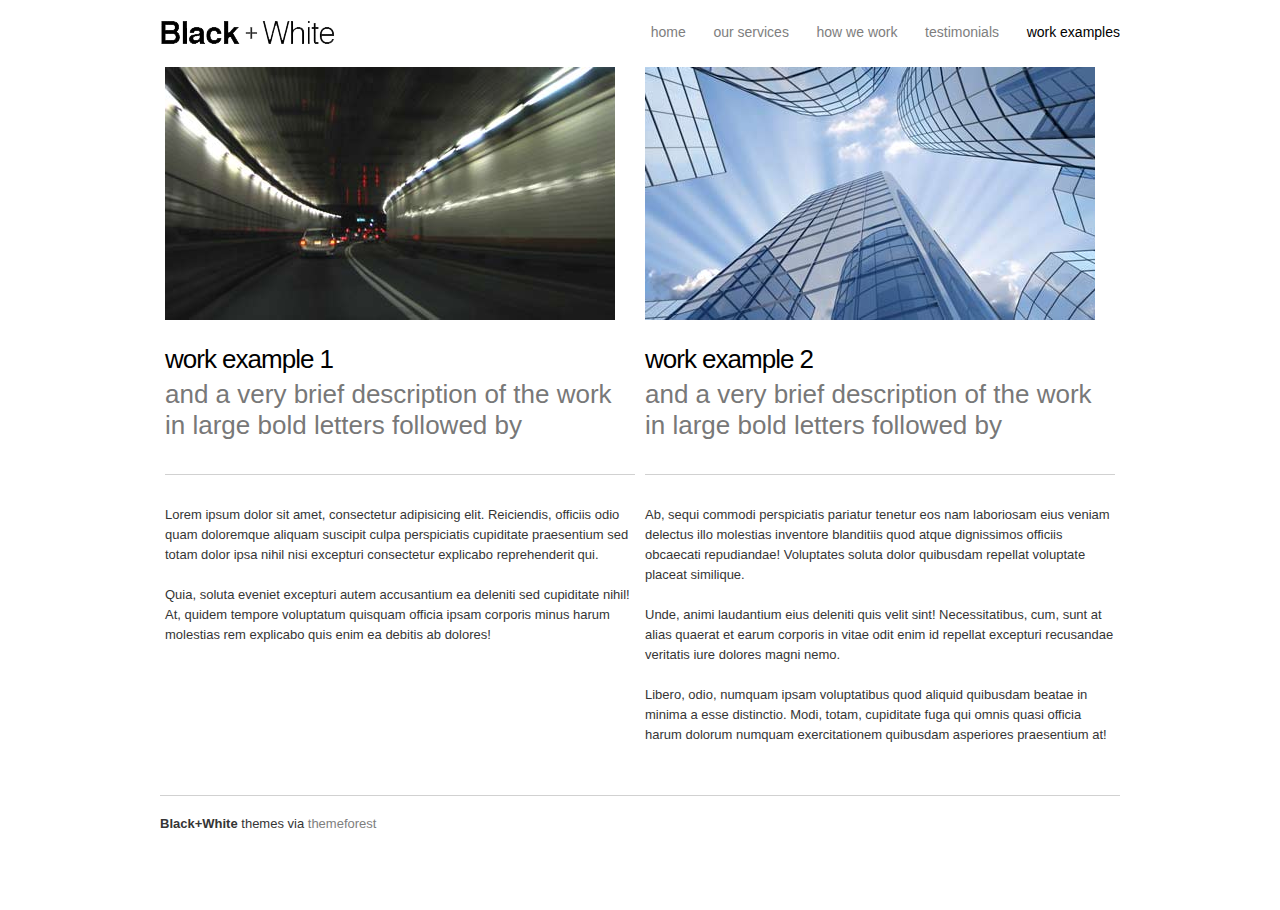
==== work.html @ 635a8863 "finalized" ====
<!DOCTYPE HTML>
<html>
<head>
	<meta charset="utf-8" />
	<title>Black + White</title>
	<link rel="stylesheet" type="text/css" href="css/reset.css">
	<link rel="stylesheet" type="text/css" href="css/text.css">
	<link rel="stylesheet" type="text/css" href="css/960_24_col.css">

	<link rel="stylesheet" type="text/css" href="css/style.css">
</head>
<body>
	<div class="container">
		<header>
			<div class="container_24">
				<a href="index.html">
					<h1 class="lool">Black+White | Work</h1>
				</a>
				<nav class="lool">
					<ul>
						<li><a href="index.html">Home</a></li>
						<li><a href="#">Our services</a></li>
						<li><a href="#">How we work</a></li>
						<li><a href="#">Testimonials</a></li>
						<li><a href="work.html"  class="selected">Work examples</a></li>
					</ul>
				</nav>			
			</div>			
		</header>
		<div class="main container_24">
			<div class="grid_12 work">
				<img src="img/work_1.jpg" alt="Photo of first work">
				<h2>Work Example 1</h2>
				<h4>And a very brief description of the work in large bold letters followed by</h4>
				<p>Lorem ipsum dolor sit amet, consectetur adipisicing elit. Reiciendis, officiis odio quam doloremque aliquam suscipit culpa perspiciatis cupiditate praesentium sed totam dolor ipsa nihil nisi excepturi consectetur explicabo reprehenderit qui.</p>
				<p>Quia, soluta eveniet excepturi autem accusantium ea deleniti sed cupiditate nihil! At, quidem tempore voluptatum quisquam officia ipsam corporis minus harum molestias rem explicabo quis enim ea debitis ab dolores!</p>				
			</div>
			<div class="grid_12 work">
				<img src="img/work_2.jpg" alt="Photo of second work">
				<h2>Work Example 2</h2>
				<h4>And a very brief description of the work in large bold letters followed by</h4>
				<p>Ab, sequi commodi perspiciatis pariatur tenetur eos nam laboriosam eius veniam delectus illo molestias inventore blanditiis quod atque dignissimos officiis obcaecati repudiandae! Voluptates soluta dolor quibusdam repellat voluptate placeat similique.</p>
				<p>Unde, animi laudantium eius deleniti quis velit sint! Necessitatibus, cum, sunt at alias quaerat et earum corporis in vitae odit enim id repellat excepturi recusandae veritatis iure dolores magni nemo.</p>
				<p>Libero, odio, numquam ipsam voluptatibus quod aliquid quibusdam beatae in minima a esse distinctio. Modi, totam, cupiditate fuga qui omnis quasi officia harum dolorum numquam exercitationem quibusdam asperiores praesentium at!</p>				
			</div>		
		</div>	
		<footer>
			<p><strong>Black+White</strong> themes via <a href="themeforest.net">themeforest</a></p>
		</footer>
	</div> <!-- end container -->
</body>
</html>
---- css/text.css ----
/*
  960 Grid System ~ Text CSS.
  Learn more ~ http://960.gs/

  Licensed under GPL and MIT.
*/

/* `Basic HTML
----------------------------------------------------------------------------------------------------*/

body {
  font: 13px/1.5 "Helvetica Neue", Arial, "Liberation Sans", FreeSans, sans-serif;
}

pre,
code {
  font-family: "DejaVu Sans Mono", Menlo, Consolas, monospace;
}

hr {
  border: 0 solid #ccc;
  border-top-width: 1px;
  clear: both;
  height: 0;
}

/* `Headings
----------------------------------------------------------------------------------------------------*/

h1 {
  font-size: 25px;
}

h2 {
  font-size: 23px;
}

h3 {
  font-size: 21px;
}

h4 {
  font-size: 19px;
}

h5 {
  font-size: 17px;
}

h6 {
  font-size: 15px;
}

/* `Spacing
----------------------------------------------------------------------------------------------------*/

ol {
  list-style: decimal;
}

ul {
  list-style: disc;
}

li {
  margin-left: 30px;
}

p,
dl,
hr,
h1,
h2,
h3,
h4,
h5,
h6,
ol,
ul,
pre,
table,
address,
fieldset,
figure {
  margin-bottom: 20px;
}
---- css/960_24_col.css ----
/*
  960 Grid System ~ Core CSS.
  Learn more ~ http://960.gs/

  Licensed under GPL and MIT.
*/

/*
  Forces backgrounds to span full width,
  even if there is horizontal scrolling.
  Increase this if your layout is wider.

  Note: IE6 works fine without this fix.
*/

body {
  min-width: 960px;
}

/* `Container
----------------------------------------------------------------------------------------------------*/

.container_24 {
  margin-left: auto;
  margin-right: auto;
  width: 960px;
}

/* `Grid >> Global
----------------------------------------------------------------------------------------------------*/

.grid_1,
.grid_2,
.grid_3,
.grid_4,
.grid_5,
.grid_6,
.grid_7,
.grid_8,
.grid_9,
.grid_10,
.grid_11,
.grid_12,
.grid_13,
.grid_14,
.grid_15,
.grid_16,
.grid_17,
.grid_18,
.grid_19,
.grid_20,
.grid_21,
.grid_22,
.grid_23,
.grid_24 {
  display: inline;
  float: left;
  margin-left: 5px;
  margin-right: 5px;
}

.push_1, .pull_1,
.push_2, .pull_2,
.push_3, .pull_3,
.push_4, .pull_4,
.push_5, .pull_5,
.push_6, .pull_6,
.push_7, .pull_7,
.push_8, .pull_8,
.push_9, .pull_9,
.push_10, .pull_10,
.push_11, .pull_11,
.push_12, .pull_12,
.push_13, .pull_13,
.push_14, .pull_14,
.push_15, .pull_15,
.push_16, .pull_16,
.push_17, .pull_17,
.push_18, .pull_18,
.push_19, .pull_19,
.push_20, .pull_20,
.push_21, .pull_21,
.push_22, .pull_22,
.push_23, .pull_23 {
  position: relative;
}

/* `Grid >> Children (Alpha ~ First, Omega ~ Last)
----------------------------------------------------------------------------------------------------*/

.alpha {
  margin-left: 0;
}

.omega {
  margin-right: 0;
}

/* `Grid >> 24 Columns
----------------------------------------------------------------------------------------------------*/

.container_24 .grid_1 {
  width: 30px;
}

.container_24 .grid_2 {
  width: 70px;
}

.container_24 .grid_3 {
  width: 110px;
}

.container_24 .grid_4 {
  width: 150px;
}

.container_24 .grid_5 {
  width: 190px;
}

.container_24 .grid_6 {
  width: 230px;
}

.container_24 .grid_7 {
  width: 270px;
}

.container_24 .grid_8 {
  width: 310px;
}

.container_24 .grid_9 {
  width: 350px;
}

.container_24 .grid_10 {
  width: 390px;
}

.container_24 .grid_11 {
  width: 430px;
}

.container_24 .grid_12 {
  width: 470px;
}

.container_24 .grid_13 {
  width: 510px;
}

.container_24 .grid_14 {
  width: 550px;
}

.container_24 .grid_15 {
  width: 590px;
}

.container_24 .grid_16 {
  width: 630px;
}

.container_24 .grid_17 {
  width: 670px;
}

.container_24 .grid_18 {
  width: 710px;
}

.container_24 .grid_19 {
  width: 750px;
}

.container_24 .grid_20 {
  width: 790px;
}

.container_24 .grid_21 {
  width: 830px;
}

.container_24 .grid_22 {
  width: 870px;
}

.container_24 .grid_23 {
  width: 910px;
}

.container_24 .grid_24 {
  width: 950px;
}

/* `Prefix Extra Space >> 24 Columns
----------------------------------------------------------------------------------------------------*/

.container_24 .prefix_1 {
  padding-left: 40px;
}

.container_24 .prefix_2 {
  padding-left: 80px;
}

.container_24 .prefix_3 {
  padding-left: 120px;
}

.container_24 .prefix_4 {
  padding-left: 160px;
}

.container_24 .prefix_5 {
  padding-left: 200px;
}

.container_24 .prefix_6 {
  padding-left: 240px;
}

.container_24 .prefix_7 {
  padding-left: 280px;
}

.container_24 .prefix_8 {
  padding-left: 320px;
}

.container_24 .prefix_9 {
  padding-left: 360px;
}

.container_24 .prefix_10 {
  padding-left: 400px;
}

.container_24 .prefix_11 {
  padding-left: 440px;
}

.container_24 .prefix_12 {
  padding-left: 480px;
}

.container_24 .prefix_13 {
  padding-left: 520px;
}

.container_24 .prefix_14 {
  padding-left: 560px;
}

.container_24 .prefix_15 {
  padding-left: 600px;
}

.container_24 .prefix_16 {
  padding-left: 640px;
}

.container_24 .prefix_17 {
  padding-left: 680px;
}

.container_24 .prefix_18 {
  padding-left: 720px;
}

.container_24 .prefix_19 {
  padding-left: 760px;
}

.container_24 .prefix_20 {
  padding-left: 800px;
}

.container_24 .prefix_21 {
  padding-left: 840px;
}

.container_24 .prefix_22 {
  padding-left: 880px;
}

.container_24 .prefix_23 {
  padding-left: 920px;
}

/* `Suffix Extra Space >> 24 Columns
----------------------------------------------------------------------------------------------------*/

.container_24 .suffix_1 {
  padding-right: 40px;
}

.container_24 .suffix_2 {
  padding-right: 80px;
}

.container_24 .suffix_3 {
  padding-right: 120px;
}

.container_24 .suffix_4 {
  padding-right: 160px;
}

.container_24 .suffix_5 {
  padding-right: 200px;
}

.container_24 .suffix_6 {
  padding-right: 240px;
}

.container_24 .suffix_7 {
  padding-right: 280px;
}

.container_24 .suffix_8 {
  padding-right: 320px;
}

.container_24 .suffix_9 {
  padding-right: 360px;
}

.container_24 .suffix_10 {
  padding-right: 400px;
}

.container_24 .suffix_11 {
  padding-right: 440px;
}

.container_24 .suffix_12 {
  padding-right: 480px;
}

.container_24 .suffix_13 {
  padding-right: 520px;
}

.container_24 .suffix_14 {
  padding-right: 560px;
}

.container_24 .suffix_15 {
  padding-right: 600px;
}

.container_24 .suffix_16 {
  padding-right: 640px;
}

.container_24 .suffix_17 {
  padding-right: 680px;
}

.container_24 .suffix_18 {
  padding-right: 720px;
}

.container_24 .suffix_19 {
  padding-right: 760px;
}

.container_24 .suffix_20 {
  padding-right: 800px;
}

.container_24 .suffix_21 {
  padding-right: 840px;
}

.container_24 .suffix_22 {
  padding-right: 880px;
}

.container_24 .suffix_23 {
  padding-right: 920px;
}

/* `Push Space >> 24 Columns
----------------------------------------------------------------------------------------------------*/

.container_24 .push_1 {
  left: 40px;
}

.container_24 .push_2 {
  left: 80px;
}

.container_24 .push_3 {
  left: 120px;
}

.container_24 .push_4 {
  left: 160px;
}

.container_24 .push_5 {
  left: 200px;
}

.container_24 .push_6 {
  left: 240px;
}

.container_24 .push_7 {
  left: 280px;
}

.container_24 .push_8 {
  left: 320px;
}

.container_24 .push_9 {
  left: 360px;
}

.container_24 .push_10 {
  left: 400px;
}

.container_24 .push_11 {
  left: 440px;
}

.container_24 .push_12 {
  left: 480px;
}

.container_24 .push_13 {
  left: 520px;
}

.container_24 .push_14 {
  left: 560px;
}

.container_24 .push_15 {
  left: 600px;
}

.container_24 .push_16 {
  left: 640px;
}

.container_24 .push_17 {
  left: 680px;
}

.container_24 .push_18 {
  left: 720px;
}

.container_24 .push_19 {
  left: 760px;
}

.container_24 .push_20 {
  left: 800px;
}

.container_24 .push_21 {
  left: 840px;
}

.container_24 .push_22 {
  left: 880px;
}

.container_24 .push_23 {
  left: 920px;
}

/* `Pull Space >> 24 Columns
----------------------------------------------------------------------------------------------------*/

.container_24 .pull_1 {
  left: -40px;
}

.container_24 .pull_2 {
  left: -80px;
}

.container_24 .pull_3 {
  left: -120px;
}

.container_24 .pull_4 {
  left: -160px;
}

.container_24 .pull_5 {
  left: -200px;
}

.container_24 .pull_6 {
  left: -240px;
}

.container_24 .pull_7 {
  left: -280px;
}

.container_24 .pull_8 {
  left: -320px;
}

.container_24 .pull_9 {
  left: -360px;
}

.container_24 .pull_10 {
  left: -400px;
}

.container_24 .pull_11 {
  left: -440px;
}

.container_24 .pull_12 {
  left: -480px;
}

.container_24 .pull_13 {
  left: -520px;
}

.container_24 .pull_14 {
  left: -560px;
}

.container_24 .pull_15 {
  left: -600px;
}

.container_24 .pull_16 {
  left: -640px;
}

.container_24 .pull_17 {
  left: -680px;
}

.container_24 .pull_18 {
  left: -720px;
}

.container_24 .pull_19 {
  left: -760px;
}

.container_24 .pull_20 {
  left: -800px;
}

.container_24 .pull_21 {
  left: -840px;
}

.container_24 .pull_22 {
  left: -880px;
}

.container_24 .pull_23 {
  left: -920px;
}

/* `Clear Floated Elements
----------------------------------------------------------------------------------------------------*/

/* http://sonspring.com/journal/clearing-floats */

.clear {
  clear: both;
  display: block;
  overflow: hidden;
  visibility: hidden;
  width: 0;
  height: 0;
}

/* http://www.yuiblog.com/blog/2010/09/27/clearfix-reloaded-overflowhidden-demystified */

.clearfix:before,
.clearfix:after,
.container_24:before,
.container_24:after {
  content: '.';
  display: block;
  overflow: hidden;
  visibility: hidden;
  font-size: 0;
  line-height: 0;
  width: 0;
  height: 0;
}

.clearfix:after,
.container_24:after {
  clear: both;
}

/*
  The following zoom:1 rule is specifically for IE6 + IE7.
  Move to separate stylesheet if invalid CSS is a problem.
*/

.clearfix,
.container_24 {
  zoom: 1;
}
---- css/style.css ----
.container {
	width: 960px;
	margin: auto;
	
}

/*
***********************
* =header
***********************
*/

header {
	overflow: hidden;
}

header h1 {
	background: url(../img/logo.png) no-repeat;
	text-indent: -9999px;
	width: 175px;
	height: 25px;
	margin: 10px 0 22px 0;
	float: left;
}


/*
***********************
* =navigation
***********************
*/

nav {
	float: right;
	padding-top: 12px;
}

nav li {  	
	display: inline;
}

nav a {
	text-transform: lowercase;
	font-size: 14px;
}

/*
***********************
* =banner
***********************
*/


.banner {
	background: url(../img/night_bg.jpg) no-repeat;
	/*height: 330px;*/
	height: 290px;
	/*width: 786px;	*/
	
	/*margin: 0 0 20px 0;*/
		/*
	background: url(../img/city_bg.jpg) no-repeat;
	height: 226px;
	width: 692px;
	*/
	position: relative;
}

.callout {
	background: black;
	height: 290px;	
}

/*
***********************
* =main
***********************
*/

.main {
	/*margin-top: 20px;*/
}

.banners {
	margin-bottom: 20px;
}

/*
***********************
* =footer
***********************
*/

footer {
	border-top: 1px solid #d1d1d1;
	padding-top: 18px;	
	margin-top: 30px;
}

/*
***********************
* =various
***********************
*/

a {
	color: #7e7e7e;
	text-decoration: none;
}

a:hover, .selected {
	color: black;	
}

li {
	margin-left: 24px;
}

.button {
	background: #242324;
	padding: 6px;
	color: white;
	text-transform: uppercase;
	/*font-weight: bold;*/
	font-size: 11px;
}

.button:hover {
	color:white;
	background: black;
} 

.container {
	margin-top: 10px;
}

.main blockquote p {
	padding-left: 25px;
}

blockquote, blockquote p {
	font-size: 15px;
	line-height: 20px;
	font-style: italic;
	color: #0e0e0e;
	position: relative;
}

blockquote p:first-child:before, blockquote p:last-child:after {
	color: #bfbfbf;
	font-size: 40px;
}

.main blockquote p:first-child:before {
	content: '“';
	position: absolute;
	top: 5px;
	left: 0;
}
.main blockquote p:last-child:after {
	content: '”';
	position: absolute;
	bottom: -5px;
	right: 0;
	/*float: right;*/

}

/*
***********************
* =typography
***********************
*/

p {
	font-size: 13px;
	line-height: 20px;
	color: #353535;
	/*font-style: italic;*/
}

h1, h2 {
	letter-spacing: -1px;
}

h3 {
	font-size: 26px;
	text-transform: lowercase;
	border-bottom: 1px solid #d1d1d1;
	padding-bottom: 20px;
	margin-bottom: 15px;
	line-height: 1em;
}

.banner h2 {
	color: white;
	width: 410px;
	font-weight: normal;
	position: absolute;
	bottom: 0;
	left: 8px;
	padding: 0 8px;
	background: rgba(0, 0, 0, .5);
	text-transform: lowercase;
}

/*
***********************
* =work
***********************
*/


.work h2, .work h4 {
	text-transform: lowercase;
	font-weight: normal;
	font-size: 26px;		
}

.work h2 {
	
	margin-bottom: 0; 		
}

.work img {
	margin-bottom: 20px;
}

.work h4 {
	color: #787878;
	line-height: 1.2em;
	border-bottom: 1px solid #d1d1d1;
	padding-bottom: 33px;
	margin-bottom: 30px;	
}
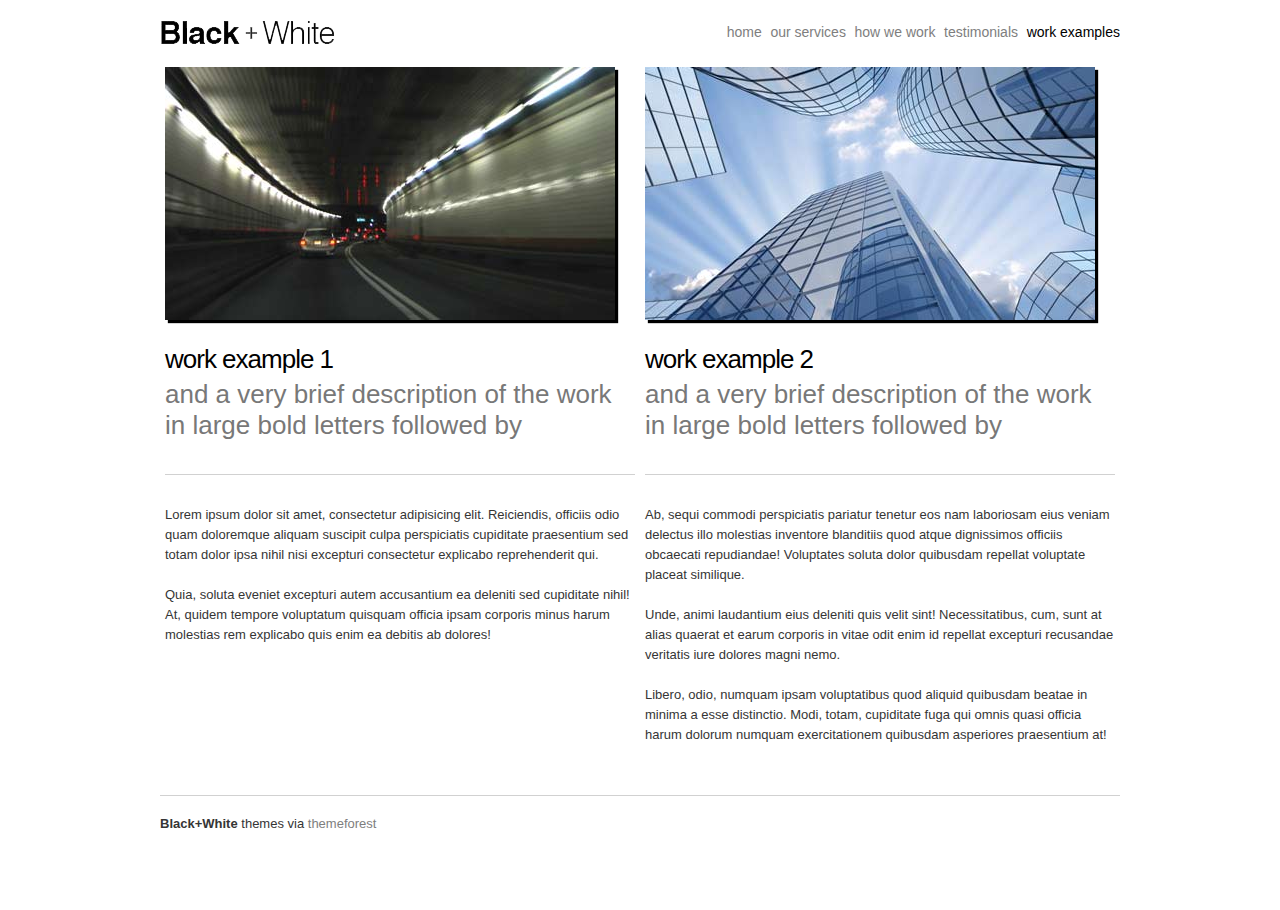
==== commit 492bd3a9: "css3" ====
--- a/work.html
+++ b/work.html
@@ -29,14 +29,18 @@
 		</header>
 		<div class="main container_24">
 			<div class="grid_12 work">
-				<img src="img/work_1.jpg" alt="Photo of first work">
+				<a href="#">
+					<img src="img/work_1.jpg" alt="Photo of first work">
+				</a>
 				<h2>Work Example 1</h2>
 				<h4>And a very brief description of the work in large bold letters followed by</h4>
 				<p>Lorem ipsum dolor sit amet, consectetur adipisicing elit. Reiciendis, officiis odio quam doloremque aliquam suscipit culpa perspiciatis cupiditate praesentium sed totam dolor ipsa nihil nisi excepturi consectetur explicabo reprehenderit qui.</p>
 				<p>Quia, soluta eveniet excepturi autem accusantium ea deleniti sed cupiditate nihil! At, quidem tempore voluptatum quisquam officia ipsam corporis minus harum molestias rem explicabo quis enim ea debitis ab dolores!</p>				
 			</div>
 			<div class="grid_12 work">
-				<img src="img/work_2.jpg" alt="Photo of second work">
+				<a href="#">
+					<img src="img/work_2.jpg" alt="Photo of second work">
+				</a>
 				<h2>Work Example 2</h2>
 				<h4>And a very brief description of the work in large bold letters followed by</h4>
 				<p>Ab, sequi commodi perspiciatis pariatur tenetur eos nam laboriosam eius veniam delectus illo molestias inventore blanditiis quod atque dignissimos officiis obcaecati repudiandae! Voluptates soluta dolor quibusdam repellat voluptate placeat similique.</p>
--- a/css/style.css
+++ b/css/style.css
@@ -1,7 +1,6 @@
 .container {
 	width: 960px;
 	margin: auto;
-	
 }
 
 /*
@@ -44,6 +43,13 @@
 	font-size: 14px;
 }
 
+.banner:hover, .callout:hover, .work img:hover {
+	-webkit-transform: scale(1.02) rotate(-0.5deg);
+	-moz-transform: scale(1.02) rotate(-0.5deg);
+	-o-transform: scale(1.02) rotate(-0.5deg);
+	transform: scale(1.02) rotate(-0.5deg);
+}
+
 /*
 ***********************
 * =banner
@@ -51,11 +57,17 @@
 */
 
 
+.banner, .callout, .work img {	
+	-webkit-box-shadow: 3px 3px 1px black;
+	-moz-box-shadow: 3px 3px 1px black;
+	box-shadow: 3px 3px 1px black;
+
+}
 .banner {
-	background: url(../img/night_bg.jpg) no-repeat;
+	background: url(../img/night_bg2.jpg) no-repeat;
 	/*height: 330px;*/
-	height: 290px;
-	/*width: 786px;	*/
+	height: 253px;
+	width: 600px;
 	
 	/*margin: 0 0 20px 0;*/
 		/*
@@ -63,12 +75,21 @@
 	height: 226px;
 	width: 692px;
 	*/
-	position: relative;
+	position: relative;	
 }
 
 .callout {
-	background: black;
-	height: 290px;	
+	/*background: black;*/
+	height: 253px;
+	background: #7d7e7d; /* Old browsers */
+	background: -moz-linear-gradient(top,  #7d7e7d 0%, #0e0e0e 100%); /* FF3.6+ */
+	background: -webkit-gradient(linear, left top, left bottom, color-stop(0%,#7d7e7d), color-stop(100%,#0e0e0e)); /* Chrome,Safari4+ */
+	background: -webkit-linear-gradient(top,  #7d7e7d 0%,#0e0e0e 100%); /* Chrome10+,Safari5.1+ */
+	background: -o-linear-gradient(top,  #7d7e7d 0%,#0e0e0e 100%); /* Opera 11.10+ */
+	background: -ms-linear-gradient(top,  #7d7e7d 0%,#0e0e0e 100%); /* IE10+ */
+	background: linear-gradient(to bottom,  #7d7e7d 0%,#0e0e0e 100%); /* W3C */
+	filter: progid:DXImageTransform.Microsoft.gradient( startColorstr='#7d7e7d', endColorstr='#0e0e0e',GradientType=0 ); /* IE6-9 */
+
 }
 
 /*
@@ -113,7 +134,7 @@
 }
 
 li {
-	margin-left: 24px;
+	margin-left: 5px;
 }
 
 .button {
@@ -123,11 +144,14 @@
 	text-transform: uppercase;
 	/*font-weight: bold;*/
 	font-size: 11px;
+	box-shadow: 1px 1px 3px #000;
 }
 
 .button:hover {
-	color:white;
+	/*color:white;*/
+	color: lightgray;
 	background: black;
+
 } 
 
 .container {
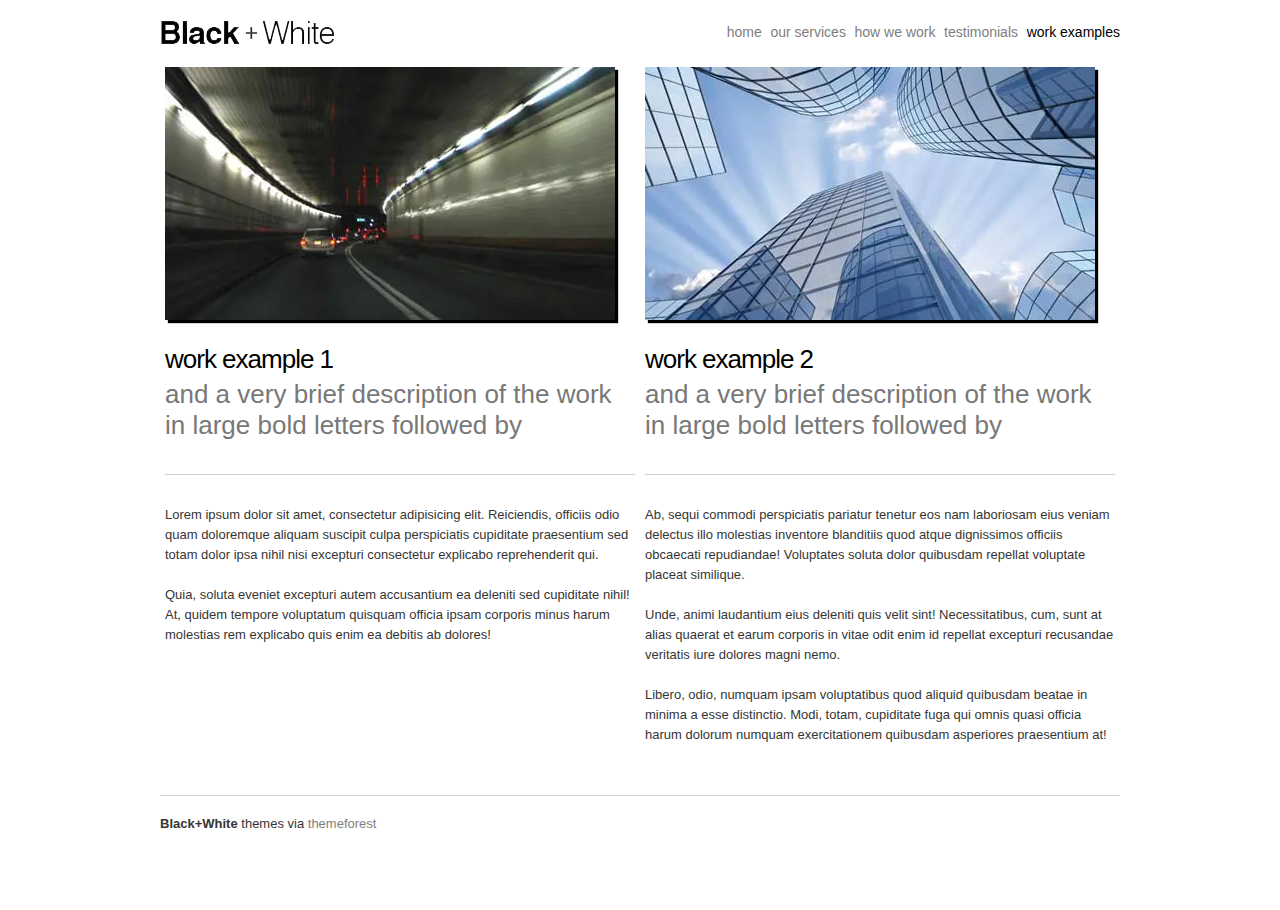
==== commit fcb76f2d: "Try webp :thinking:" ====
--- a/work.html
+++ b/work.html
@@ -1,56 +1,56 @@
 <!DOCTYPE HTML>
 <html>
 <head>
-	<meta charset="utf-8" />
-	<title>Black + White</title>
-	<link rel="stylesheet" type="text/css" href="css/reset.css">
-	<link rel="stylesheet" type="text/css" href="css/text.css">
-	<link rel="stylesheet" type="text/css" href="css/960_24_col.css">
+  <meta charset="utf-8" />
+  <title>Black + White</title>
+  <link rel="stylesheet" type="text/css" href="css/reset.css">
+  <link rel="stylesheet" type="text/css" href="css/text.css">
+  <link rel="stylesheet" type="text/css" href="css/960_24_col.css">
 
-	<link rel="stylesheet" type="text/css" href="css/style.css">
+  <link rel="stylesheet" type="text/css" href="css/style.css">
 </head>
 <body>
-	<div class="container">
-		<header>
-			<div class="container_24">
-				<a href="index.html">
-					<h1 class="lool">Black+White | Work</h1>
-				</a>
-				<nav class="lool">
-					<ul>
-						<li><a href="index.html">Home</a></li>
-						<li><a href="#">Our services</a></li>
-						<li><a href="#">How we work</a></li>
-						<li><a href="#">Testimonials</a></li>
-						<li><a href="work.html"  class="selected">Work examples</a></li>
-					</ul>
-				</nav>			
-			</div>			
-		</header>
-		<div class="main container_24">
-			<div class="grid_12 work">
-				<a href="#">
-					<img src="img/work_1.jpg" alt="Photo of first work">
-				</a>
-				<h2>Work Example 1</h2>
-				<h4>And a very brief description of the work in large bold letters followed by</h4>
-				<p>Lorem ipsum dolor sit amet, consectetur adipisicing elit. Reiciendis, officiis odio quam doloremque aliquam suscipit culpa perspiciatis cupiditate praesentium sed totam dolor ipsa nihil nisi excepturi consectetur explicabo reprehenderit qui.</p>
-				<p>Quia, soluta eveniet excepturi autem accusantium ea deleniti sed cupiditate nihil! At, quidem tempore voluptatum quisquam officia ipsam corporis minus harum molestias rem explicabo quis enim ea debitis ab dolores!</p>				
-			</div>
-			<div class="grid_12 work">
-				<a href="#">
-					<img src="img/work_2.jpg" alt="Photo of second work">
-				</a>
-				<h2>Work Example 2</h2>
-				<h4>And a very brief description of the work in large bold letters followed by</h4>
-				<p>Ab, sequi commodi perspiciatis pariatur tenetur eos nam laboriosam eius veniam delectus illo molestias inventore blanditiis quod atque dignissimos officiis obcaecati repudiandae! Voluptates soluta dolor quibusdam repellat voluptate placeat similique.</p>
-				<p>Unde, animi laudantium eius deleniti quis velit sint! Necessitatibus, cum, sunt at alias quaerat et earum corporis in vitae odit enim id repellat excepturi recusandae veritatis iure dolores magni nemo.</p>
-				<p>Libero, odio, numquam ipsam voluptatibus quod aliquid quibusdam beatae in minima a esse distinctio. Modi, totam, cupiditate fuga qui omnis quasi officia harum dolorum numquam exercitationem quibusdam asperiores praesentium at!</p>				
-			</div>		
-		</div>	
-		<footer>
-			<p><strong>Black+White</strong> themes via <a href="themeforest.net">themeforest</a></p>
-		</footer>
-	</div> <!-- end container -->
+  <div class="container">
+    <header>
+      <div class="container_24">
+        <a href="index.html">
+          <h1 class="lool">Black+White | Work</h1>
+        </a>
+        <nav class="lool">
+          <ul>
+            <li><a href="index.html">Home</a></li>
+            <li><a href="#">Our services</a></li>
+            <li><a href="#">How we work</a></li>
+            <li><a href="#">Testimonials</a></li>
+            <li><a href="work.html"  class="selected">Work examples</a></li>
+          </ul>
+        </nav>
+      </div>
+    </header>
+    <div class="main container_24">
+      <div class="grid_12 work">
+        <a href="#">
+          <img src="img/work_1.webp" alt="Photo of first work">
+        </a>
+        <h2>Work Example 1</h2>
+        <h4>And a very brief description of the work in large bold letters followed by</h4>
+        <p>Lorem ipsum dolor sit amet, consectetur adipisicing elit. Reiciendis, officiis odio quam doloremque aliquam suscipit culpa perspiciatis cupiditate praesentium sed totam dolor ipsa nihil nisi excepturi consectetur explicabo reprehenderit qui.</p>
+        <p>Quia, soluta eveniet excepturi autem accusantium ea deleniti sed cupiditate nihil! At, quidem tempore voluptatum quisquam officia ipsam corporis minus harum molestias rem explicabo quis enim ea debitis ab dolores!</p>
+      </div>
+      <div class="grid_12 work">
+        <a href="#">
+          <img src="img/work_2.webp" alt="Photo of second work">
+        </a>
+        <h2>Work Example 2</h2>
+        <h4>And a very brief description of the work in large bold letters followed by</h4>
+        <p>Ab, sequi commodi perspiciatis pariatur tenetur eos nam laboriosam eius veniam delectus illo molestias inventore blanditiis quod atque dignissimos officiis obcaecati repudiandae! Voluptates soluta dolor quibusdam repellat voluptate placeat similique.</p>
+        <p>Unde, animi laudantium eius deleniti quis velit sint! Necessitatibus, cum, sunt at alias quaerat et earum corporis in vitae odit enim id repellat excepturi recusandae veritatis iure dolores magni nemo.</p>
+        <p>Libero, odio, numquam ipsam voluptatibus quod aliquid quibusdam beatae in minima a esse distinctio. Modi, totam, cupiditate fuga qui omnis quasi officia harum dolorum numquam exercitationem quibusdam asperiores praesentium at!</p>
+      </div>
+    </div>
+    <footer>
+      <p><strong>Black+White</strong> themes via <a href="themeforest.net">themeforest</a></p>
+    </footer>
+  </div> <!-- end container -->
 </body>
-</html>+</html>
--- a/css/style.css
+++ b/css/style.css
@@ -1,6 +1,6 @@
 .container {
-	width: 960px;
-	margin: auto;
+  width: 960px;
+  margin: auto;
 }
 
 /*
@@ -10,16 +10,16 @@
 */
 
 header {
-	overflow: hidden;
+  overflow: hidden;
 }
 
 header h1 {
-	background: url(../img/logo.png) no-repeat;
-	text-indent: -9999px;
-	width: 175px;
-	height: 25px;
-	margin: 10px 0 22px 0;
-	float: left;
+  background: url(../img/logo.webp) no-repeat;
+  text-indent: -9999px;
+  width: 175px;
+  height: 25px;
+  margin: 10px 0 22px 0;
+  float: left;
 }
 
 
@@ -30,24 +30,24 @@
 */
 
 nav {
-	float: right;
-	padding-top: 12px;
-}
-
-nav li {  	
-	display: inline;
+  float: right;
+  padding-top: 12px;
+}
+
+nav li {
+  display: inline;
 }
 
 nav a {
-	text-transform: lowercase;
-	font-size: 14px;
+  text-transform: lowercase;
+  font-size: 14px;
 }
 
 .banner:hover, .callout:hover, .work img:hover {
-	-webkit-transform: scale(1.02) rotate(-0.5deg);
-	-moz-transform: scale(1.02) rotate(-0.5deg);
-	-o-transform: scale(1.02) rotate(-0.5deg);
-	transform: scale(1.02) rotate(-0.5deg);
+  -webkit-transform: scale(1.02) rotate(-0.5deg);
+  -moz-transform: scale(1.02) rotate(-0.5deg);
+  -o-transform: scale(1.02) rotate(-0.5deg);
+  transform: scale(1.02) rotate(-0.5deg);
 }
 
 /*
@@ -57,38 +57,38 @@
 */
 
 
-.banner, .callout, .work img {	
-	-webkit-box-shadow: 3px 3px 1px black;
-	-moz-box-shadow: 3px 3px 1px black;
-	box-shadow: 3px 3px 1px black;
+.banner, .callout, .work img {
+  -webkit-box-shadow: 3px 3px 1px black;
+  -moz-box-shadow: 3px 3px 1px black;
+  box-shadow: 3px 3px 1px black;
 
 }
 .banner {
-	background: url(../img/night_bg2.jpg) no-repeat;
-	/*height: 330px;*/
-	height: 253px;
-	width: 600px;
-	
-	/*margin: 0 0 20px 0;*/
-		/*
-	background: url(../img/city_bg.jpg) no-repeat;
-	height: 226px;
-	width: 692px;
-	*/
-	position: relative;	
+  background: url(../img/night_bg2.webp) no-repeat;
+  /*height: 330px;*/
+  height: 253px;
+  width: 600px;
+
+  /*margin: 0 0 20px 0;*/
+  /*
+  background: url(../img/city_bg.webp) no-repeat;
+  height: 226px;
+  width: 692px;
+  */
+  position: relative;
 }
 
 .callout {
-	/*background: black;*/
-	height: 253px;
-	background: #7d7e7d; /* Old browsers */
-	background: -moz-linear-gradient(top,  #7d7e7d 0%, #0e0e0e 100%); /* FF3.6+ */
-	background: -webkit-gradient(linear, left top, left bottom, color-stop(0%,#7d7e7d), color-stop(100%,#0e0e0e)); /* Chrome,Safari4+ */
-	background: -webkit-linear-gradient(top,  #7d7e7d 0%,#0e0e0e 100%); /* Chrome10+,Safari5.1+ */
-	background: -o-linear-gradient(top,  #7d7e7d 0%,#0e0e0e 100%); /* Opera 11.10+ */
-	background: -ms-linear-gradient(top,  #7d7e7d 0%,#0e0e0e 100%); /* IE10+ */
-	background: linear-gradient(to bottom,  #7d7e7d 0%,#0e0e0e 100%); /* W3C */
-	filter: progid:DXImageTransform.Microsoft.gradient( startColorstr='#7d7e7d', endColorstr='#0e0e0e',GradientType=0 ); /* IE6-9 */
+  /*background: black;*/
+  height: 253px;
+  background: #7d7e7d; /* Old browsers */
+  background: -moz-linear-gradient(top,  #7d7e7d 0%, #0e0e0e 100%); /* FF3.6+ */
+  background: -webkit-gradient(linear, left top, left bottom, color-stop(0%,#7d7e7d), color-stop(100%,#0e0e0e)); /* Chrome,Safari4+ */
+  background: -webkit-linear-gradient(top,  #7d7e7d 0%,#0e0e0e 100%); /* Chrome10+,Safari5.1+ */
+  background: -o-linear-gradient(top,  #7d7e7d 0%,#0e0e0e 100%); /* Opera 11.10+ */
+  background: -ms-linear-gradient(top,  #7d7e7d 0%,#0e0e0e 100%); /* IE10+ */
+  background: linear-gradient(to bottom,  #7d7e7d 0%,#0e0e0e 100%); /* W3C */
+  filter: progid:DXImageTransform.Microsoft.gradient( startColorstr='#7d7e7d', endColorstr='#0e0e0e',GradientType=0 ); /* IE6-9 */
 
 }
 
@@ -99,11 +99,11 @@
 */
 
 .main {
-	/*margin-top: 20px;*/
+  /*margin-top: 20px;*/
 }
 
 .banners {
-	margin-bottom: 20px;
+  margin-bottom: 20px;
 }
 
 /*
@@ -113,9 +113,9 @@
 */
 
 footer {
-	border-top: 1px solid #d1d1d1;
-	padding-top: 18px;	
-	margin-top: 30px;
+  border-top: 1px solid #d1d1d1;
+  padding-top: 18px;
+  margin-top: 30px;
 }
 
 /*
@@ -125,68 +125,68 @@
 */
 
 a {
-	color: #7e7e7e;
-	text-decoration: none;
+  color: #7e7e7e;
+  text-decoration: none;
 }
 
 a:hover, .selected {
-	color: black;	
+  color: black;
 }
 
 li {
-	margin-left: 5px;
+  margin-left: 5px;
 }
 
 .button {
-	background: #242324;
-	padding: 6px;
-	color: white;
-	text-transform: uppercase;
-	/*font-weight: bold;*/
-	font-size: 11px;
-	box-shadow: 1px 1px 3px #000;
+  background: #242324;
+  padding: 6px;
+  color: white;
+  text-transform: uppercase;
+  /*font-weight: bold;*/
+  font-size: 11px;
+  box-shadow: 1px 1px 3px #000;
 }
 
 .button:hover {
-	/*color:white;*/
-	color: lightgray;
-	background: black;
-
-} 
+  /*color:white;*/
+  color: lightgray;
+  background: black;
+
+}
 
 .container {
-	margin-top: 10px;
+  margin-top: 10px;
 }
 
 .main blockquote p {
-	padding-left: 25px;
+  padding-left: 25px;
 }
 
 blockquote, blockquote p {
-	font-size: 15px;
-	line-height: 20px;
-	font-style: italic;
-	color: #0e0e0e;
-	position: relative;
+  font-size: 15px;
+  line-height: 20px;
+  font-style: italic;
+  color: #0e0e0e;
+  position: relative;
 }
 
 blockquote p:first-child:before, blockquote p:last-child:after {
-	color: #bfbfbf;
-	font-size: 40px;
+  color: #bfbfbf;
+  font-size: 40px;
 }
 
 .main blockquote p:first-child:before {
-	content: '“';
-	position: absolute;
-	top: 5px;
-	left: 0;
+  content: '“';
+  position: absolute;
+  top: 5px;
+  left: 0;
 }
 .main blockquote p:last-child:after {
-	content: '”';
-	position: absolute;
-	bottom: -5px;
-	right: 0;
-	/*float: right;*/
+  content: '”';
+  position: absolute;
+  bottom: -5px;
+  right: 0;
+  /*float: right;*/
 
 }
 
@@ -197,35 +197,35 @@
 */
 
 p {
-	font-size: 13px;
-	line-height: 20px;
-	color: #353535;
-	/*font-style: italic;*/
+  font-size: 13px;
+  line-height: 20px;
+  color: #353535;
+  /*font-style: italic;*/
 }
 
 h1, h2 {
-	letter-spacing: -1px;
+  letter-spacing: -1px;
 }
 
 h3 {
-	font-size: 26px;
-	text-transform: lowercase;
-	border-bottom: 1px solid #d1d1d1;
-	padding-bottom: 20px;
-	margin-bottom: 15px;
-	line-height: 1em;
+  font-size: 26px;
+  text-transform: lowercase;
+  border-bottom: 1px solid #d1d1d1;
+  padding-bottom: 20px;
+  margin-bottom: 15px;
+  line-height: 1em;
 }
 
 .banner h2 {
-	color: white;
-	width: 410px;
-	font-weight: normal;
-	position: absolute;
-	bottom: 0;
-	left: 8px;
-	padding: 0 8px;
-	background: rgba(0, 0, 0, .5);
-	text-transform: lowercase;
+  color: white;
+  width: 410px;
+  font-weight: normal;
+  position: absolute;
+  bottom: 0;
+  left: 8px;
+  padding: 0 8px;
+  background: rgba(0, 0, 0, .5);
+  text-transform: lowercase;
 }
 
 /*
@@ -236,24 +236,24 @@
 
 
 .work h2, .work h4 {
-	text-transform: lowercase;
-	font-weight: normal;
-	font-size: 26px;		
+  text-transform: lowercase;
+  font-weight: normal;
+  font-size: 26px;
 }
 
 .work h2 {
-	
-	margin-bottom: 0; 		
+
+  margin-bottom: 0;
 }
 
 .work img {
-	margin-bottom: 20px;
+  margin-bottom: 20px;
 }
 
 .work h4 {
-	color: #787878;
-	line-height: 1.2em;
-	border-bottom: 1px solid #d1d1d1;
-	padding-bottom: 33px;
-	margin-bottom: 30px;	
-}+  color: #787878;
+  line-height: 1.2em;
+  border-bottom: 1px solid #d1d1d1;
+  padding-bottom: 33px;
+  margin-bottom: 30px;
+}
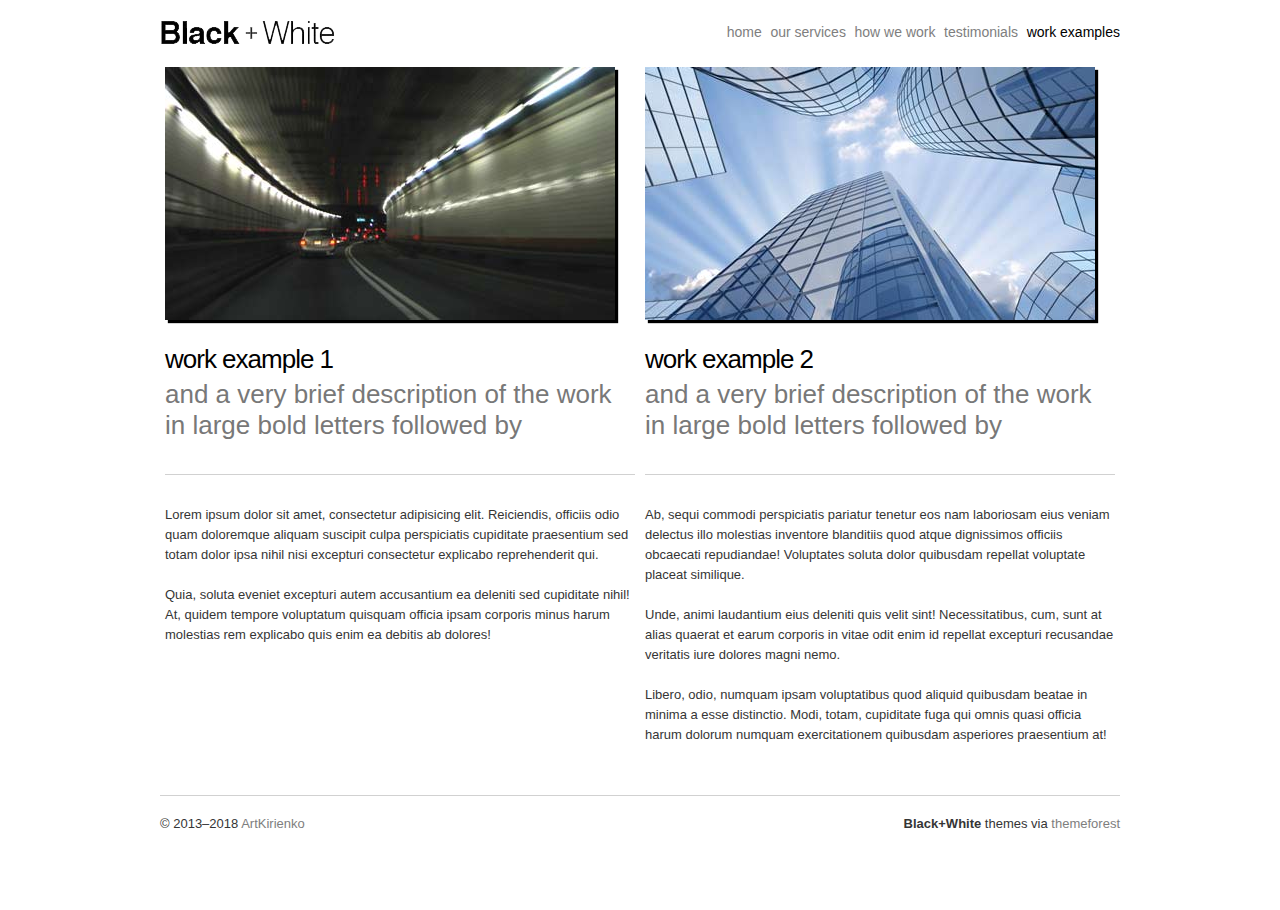
==== commit 46a0d3dc: "Fix footer :zap:" ====
--- a/work.html
+++ b/work.html
@@ -30,7 +30,7 @@
     <div class="main container_24">
       <div class="grid_12 work">
         <a href="#">
-          <img src="img/work_1.webp" alt="Photo of first work">
+          <img src="img/work_1.jpg" alt="Photo of first work">
         </a>
         <h2>Work Example 1</h2>
         <h4>And a very brief description of the work in large bold letters followed by</h4>
@@ -39,17 +39,21 @@
       </div>
       <div class="grid_12 work">
         <a href="#">
-          <img src="img/work_2.webp" alt="Photo of second work">
+          <img src="img/work_2.jpg" alt="Photo of second work">
         </a>
         <h2>Work Example 2</h2>
         <h4>And a very brief description of the work in large bold letters followed by</h4>
         <p>Ab, sequi commodi perspiciatis pariatur tenetur eos nam laboriosam eius veniam delectus illo molestias inventore blanditiis quod atque dignissimos officiis obcaecati repudiandae! Voluptates soluta dolor quibusdam repellat voluptate placeat similique.</p>
         <p>Unde, animi laudantium eius deleniti quis velit sint! Necessitatibus, cum, sunt at alias quaerat et earum corporis in vitae odit enim id repellat excepturi recusandae veritatis iure dolores magni nemo.</p>
-        <p>Libero, odio, numquam ipsam voluptatibus quod aliquid quibusdam beatae in minima a esse distinctio. Modi, totam, cupiditate fuga qui omnis quasi officia harum dolorum numquam exercitationem quibusdam asperiores praesentium at!</p>
+        <p>Libero, odio, numquam ipsam voluptatibus quod aliquid quibusdam beatae in minima a esse distinctio. Modi, totam, cupiditate fuga qui omnis quasi officia harum dolorum numquam exercitationem quibusdam asperiores praesentium at!</p>				
       </div>
     </div>
     <footer>
-      <p><strong>Black+White</strong> themes via <a href="themeforest.net">themeforest</a></p>
+      <p>
+        <span style="float: left;">© 2013–2018  <a href="https://github.com/artkirienko">ArtKirienko</a></span>
+        <span style="float: right;"><strong>Black+White</strong> themes via <a href="https://themeforest.net">themeforest</a></span>
+        <div style="clear: both;"></div>
+      </p>
     </footer>
   </div> <!-- end container -->
 </body>
